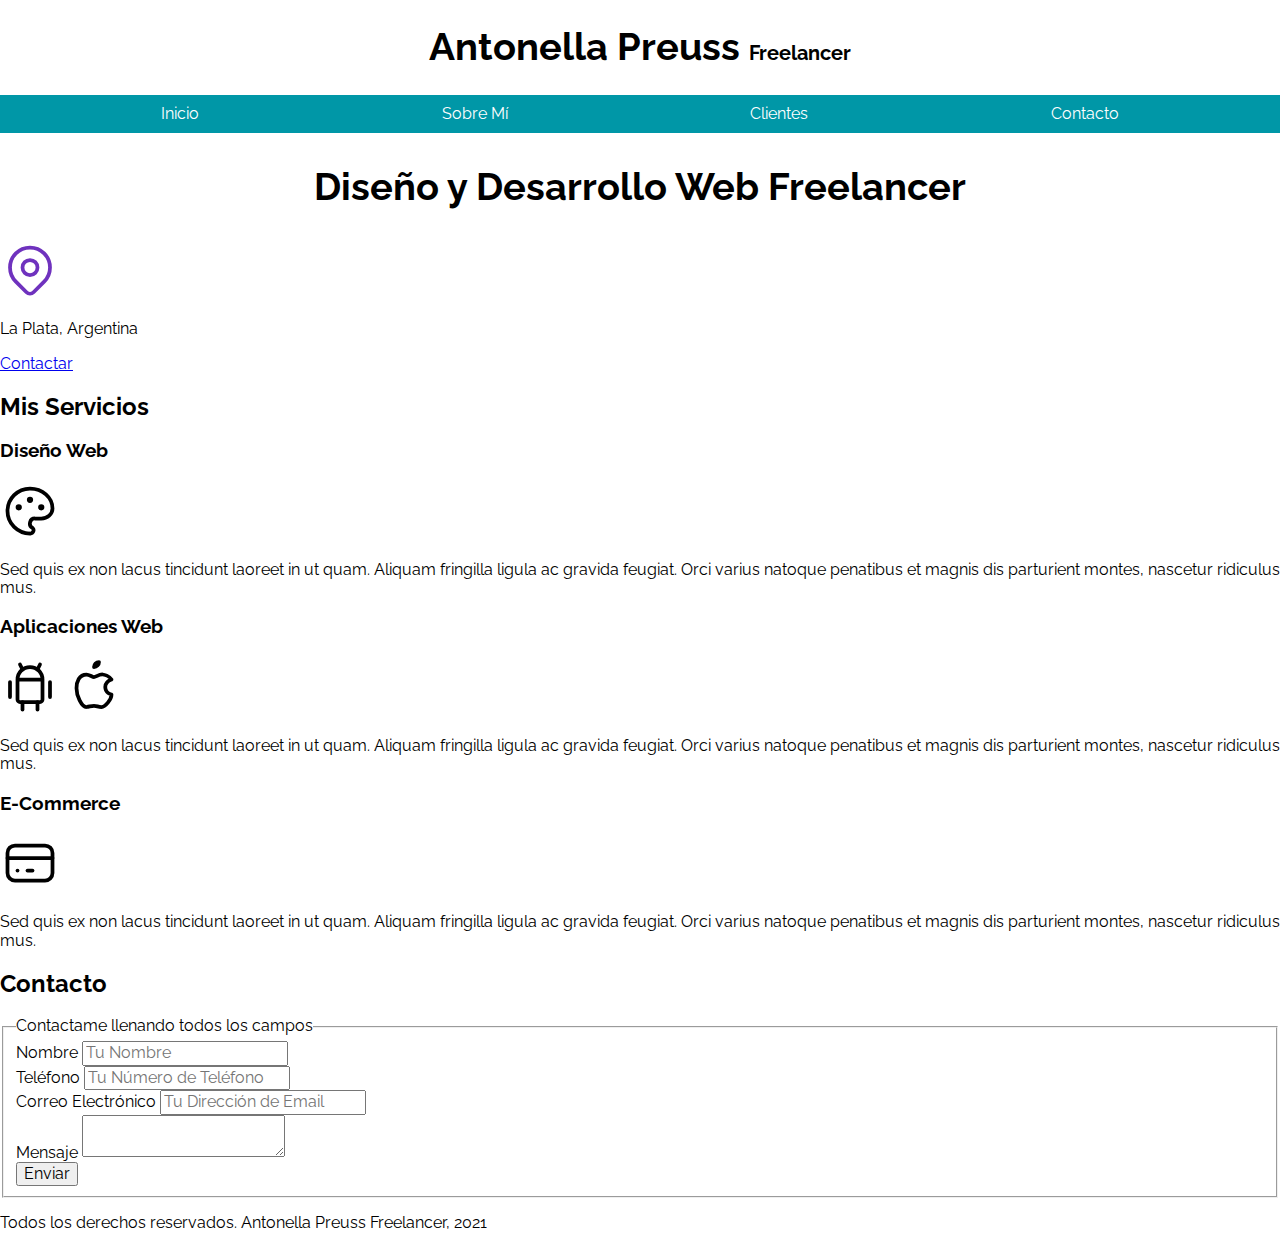
==== index.html @ 2dcd5b8e "add ." ====
<!DOCTYPE html>
<html lang="en">
<head>
    <meta charset="UTF-8">
    <meta http-equiv="X-UA-Compatible" content="IE=edge">
    <meta name="viewport" content="width=device-width, initial-scale=1.0">
    <title>Diseñadora Freelancer</title>
    <link href="css/normalize.css" rel="stylesheet">
    <link rel="preconnect" href="https://fonts.googleapis.com">
    <link rel="preconnect" href="https://fonts.gstatic.com" crossorigin>
    <link href="https://fonts.googleapis.com/css2?family=Raleway:wght@300;400;700&display=swap" rel="stylesheet">
    <link href="css/styles.css" rel="stylesheet" type="text/css">    
</head>

<body>
    <header>
        <h1 class="titulo">Antonella Preuss <span>Freelancer</span></h1>
    </header>

    <div class="nav-bg">
        <nav class="navegacion-principal contenedor">
            <a href="#">Inicio</a>
            <a href="#">Sobre Mí</a>
            <a href="#">Clientes</a>
            <a href="#">Contacto</a>
        </nav>
    </div>

    <section>
        <h2 class="titulo">Diseño y Desarrollo Web Freelancer</h2>
        <svg xmlns="http://www.w3.org/2000/svg" class="icon icon-tabler icon-tabler-map-pin" width="60" height="60" viewBox="0 0 24 24" stroke-width="1.5" stroke="#6f32be" fill="none" stroke-linecap="round" stroke-linejoin="round">
                <path stroke="none" d="M0 0h24v24H0z" fill="none"/>
                <circle cx="12" cy="11" r="3" />
                <path d="M17.657 16.657l-4.243 4.243a2 2 0 0 1 -2.827 0l-4.244 -4.243a8 8 0 1 1 11.314 0z" />
        </svg>
        <p>La Plata, Argentina</p>
        <a href="#">Contactar</a>
    </section>

    <main>
        <h2>Mis Servicios</h2>

        <section>
            <h3>Diseño Web</h3>
            <svg xmlns="http://www.w3.org/2000/svg" class="icon icon-tabler icon-tabler-palette" width="60" height="60" viewBox="0 0 24 24" stroke-width="1.5" stroke="#000000" fill="none" stroke-linecap="round" stroke-linejoin="round">
                <path stroke="none" d="M0 0h24v24H0z" fill="none"/>
                <path d="M12 21a9 9 0 1 1 0 -18a9 8 0 0 1 9 8a4.5 4 0 0 1 -4.5 4h-2.5a2 2 0 0 0 -1 3.75a1.3 1.3 0 0 1 -1 2.25" />
                <circle cx="7.5" cy="10.5" r=".5" fill="currentColor" />
                <circle cx="12" cy="7.5" r=".5" fill="currentColor" />
                <circle cx="16.5" cy="10.5" r=".5" fill="currentColor" />
            </svg>
            <p>Sed quis ex non lacus tincidunt laoreet in ut quam. 
                Aliquam fringilla ligula ac gravida feugiat. 
                Orci varius natoque penatibus et magnis dis parturient montes, nascetur ridiculus mus.
            </p>
        </section>
    
        <section>
            <h3>Aplicaciones Web</h3>
            <svg xmlns="http://www.w3.org/2000/svg" class="icon icon-tabler icon-tabler-brand-android" width="60" height="60" viewBox="0 0 24 24" stroke-width="1.5" stroke="#000000" fill="none" stroke-linecap="round" stroke-linejoin="round">
                <path stroke="none" d="M0 0h24v24H0z" fill="none"/>
                <line x1="4" y1="10" x2="4" y2="16" />
                <line x1="20" y1="10" x2="20" y2="16" />
                <path d="M7 9h10v8a1 1 0 0 1 -1 1h-8a1 1 0 0 1 -1 -1v-8a5 5 0 0 1 10 0" />
                <line x1="8" y1="3" x2="9" y2="5" />
                <line x1="16" y1="3" x2="15" y2="5" />
                <line x1="9" y1="18" x2="9" y2="21" />
                <line x1="15" y1="18" x2="15" y2="21" />
            </svg>

            <svg xmlns="http://www.w3.org/2000/svg" class="icon icon-tabler icon-tabler-brand-apple" width="60" height="60" viewBox="0 0 24 24" stroke-width="1.5" stroke="#000000" fill="none" stroke-linecap="round" stroke-linejoin="round">
                <path stroke="none" d="M0 0h24v24H0z" fill="none"/>
                <path d="M9 7c-3 0 -4 3 -4 5.5c0 3 2 7.5 4 7.5c1.088 -.046 1.679 -.5 3 -.5c1.312 0 1.5 .5 3 .5s4 -3 4 -5c-.028 -.01 -2.472 -.403 -2.5 -3c-.019 -2.17 2.416 -2.954 2.5 -3c-1.023 -1.492 -2.951 -1.963 -3.5 -2c-1.433 -.111 -2.83 1 -3.5 1c-.68 0 -1.9 -1 -3 -1z" />
                <path d="M12 4a2 2 0 0 0 2 -2a2 2 0 0 0 -2 2" />
            </svg>
            <p>Sed quis ex non lacus tincidunt laoreet in ut quam. 
                Aliquam fringilla ligula ac gravida feugiat. 
                Orci varius natoque penatibus et magnis dis parturient montes, nascetur ridiculus mus.
            </p>
         </section>
    
        <section>
            <h3>E-Commerce</h3>
            <svg xmlns="http://www.w3.org/2000/svg" class="icon icon-tabler icon-tabler-credit-card" width="60" height="60" viewBox="0 0 24 24" stroke-width="1.5" stroke="#000000" fill="none" stroke-linecap="round" stroke-linejoin="round">
                <path stroke="none" d="M0 0h24v24H0z" fill="none"/>
                <rect x="3" y="5" width="18" height="14" rx="3" />
                <line x1="3" y1="10" x2="21" y2="10" />
                <line x1="7" y1="15" x2="7.01" y2="15" />
                <line x1="11" y1="15" x2="13" y2="15" />
            </svg>
            <p>Sed quis ex non lacus tincidunt laoreet in ut quam. 
                Aliquam fringilla ligula ac gravida feugiat. 
                Orci varius natoque penatibus et magnis dis parturient montes, nascetur ridiculus mus.
            </p>
        </section>
    </main>
    
    <section>
        <h2>Contacto</h2>
        <form>
            <fieldset>
                <legend>Contactame llenando todos los campos</legend>
                <div>
                    <label>Nombre</label>
                    <input type="text" placeholder="Tu Nombre">
                </div>

                <div>
                    <label>Teléfono</label>
                    <input type="tel" placeholder="Tu Número de Teléfono">
                </div>

                <div>
                    <label>Correo Electrónico</label>
                    <input type="email" placeholder="Tu Dirección de Email">
                </div>

                <div>
                    <label>Mensaje</label>
                    <textarea></textarea>
                </div>
                
                <div>
                    <input type="submit" value="Enviar">
                </div>
            </fieldset>
        </form>
    </section>

    <footer>
        <p>Todos los derechos reservados. Antonella Preuss Freelancer, 2021</p>
    </footer>

</body>
</html>
---- css/styles.css ----
:root {
    --blanco: #FFFFFF;  
    --oscuro: #212121;
    --primario: #ffC107;
    --secundario: #0097a7;
    --gris: #757575;
}

html {
    font-size: 62.5%;
}

body {
    font-size: 16px; /*1rem = 10px*/
    font-family: 'Raleway', sans-serif;
}

.titulo {
    text-align: center;
    font-size: 3.8rem;
}

.titulo span {
    font-size: 2rem;
}

.nav-bg {
    background-color: var(--secundario);  
}

.contenedor {
    width: 120rem; /*1200px*/
    margin: 0 auto;
}

.navegacion-principal {
    /*solo los enlaces con su contenedor*/
    padding: 1rem;
    display: flex;
    justify-content: space-around;
}

.navegacion-principal a {
    color: var(--blanco);
    text-decoration: none;
}
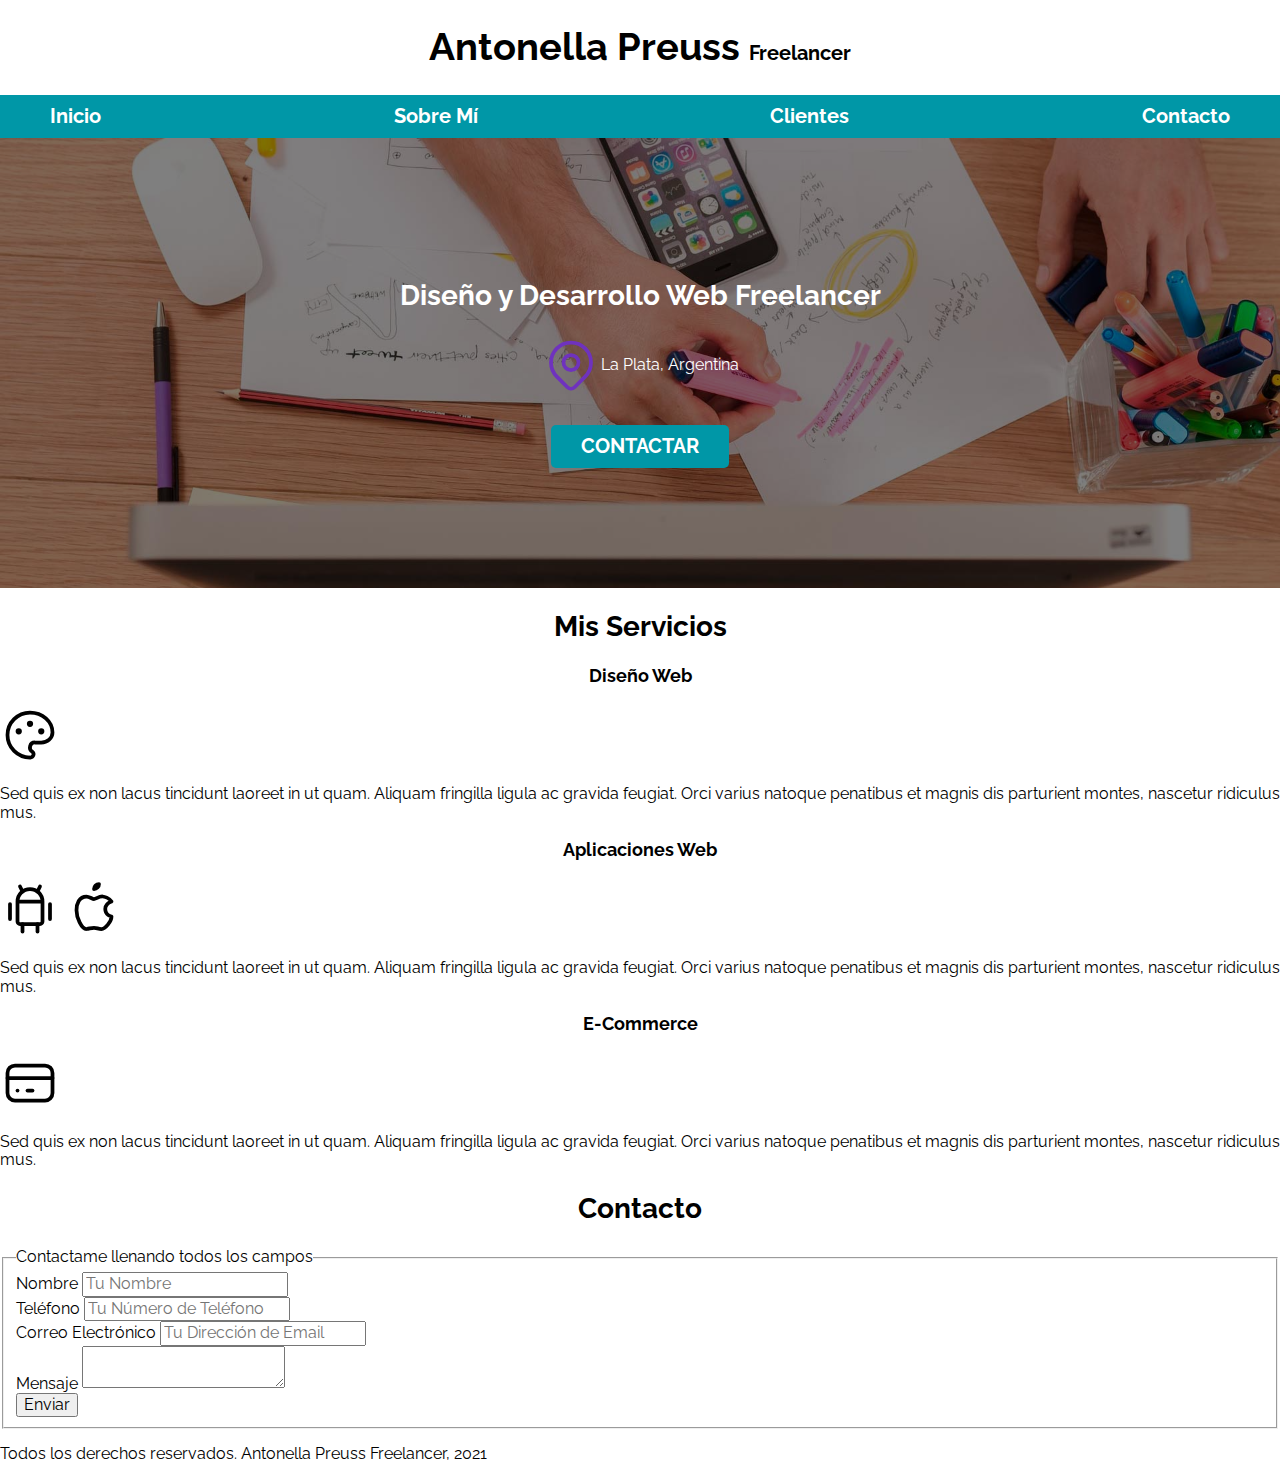
==== commit 6d7b70a5: "add ." ====
--- a/index.html
+++ b/index.html
@@ -26,15 +26,19 @@
         </nav>
     </div>
 
-    <section>
-        <h2 class="titulo">Diseño y Desarrollo Web Freelancer</h2>
-        <svg xmlns="http://www.w3.org/2000/svg" class="icon icon-tabler icon-tabler-map-pin" width="60" height="60" viewBox="0 0 24 24" stroke-width="1.5" stroke="#6f32be" fill="none" stroke-linecap="round" stroke-linejoin="round">
-                <path stroke="none" d="M0 0h24v24H0z" fill="none"/>
-                <circle cx="12" cy="11" r="3" />
-                <path d="M17.657 16.657l-4.243 4.243a2 2 0 0 1 -2.827 0l-4.244 -4.243a8 8 0 1 1 11.314 0z" />
-        </svg>
-        <p>La Plata, Argentina</p>
-        <a href="#">Contactar</a>
+    <section class="hero">
+        <div class="contenido-hero">
+            <h2>Diseño y Desarrollo Web Freelancer</h2>
+            <div class="ubicacion"> 
+                <svg xmlns="http://www.w3.org/2000/svg" class="icon icon-tabler icon-tabler-map-pin" width="60" height="60" viewBox="0 0 24 24" stroke-width="1.5" stroke="#6f32be" fill="none" stroke-linecap="round" stroke-linejoin="round">
+                    <path stroke="none" d="M0 0h24v24H0z" fill="none"/>
+                    <circle cx="12" cy="11" r="3" />
+                    <path d="M17.657 16.657l-4.243 4.243a2 2 0 0 1 -2.827 0l-4.244 -4.243a8 8 0 1 1 11.314 0z" />
+                </svg>
+                <p>La Plata, Argentina</p>
+            </div>
+            <a class="boton" href="#">Contactar</a>
+        </div>
     </section>
 
     <main>
--- a/css/styles.css
+++ b/css/styles.css
@@ -8,6 +8,11 @@
 
 html {
     font-size: 62.5%;
+    box-sizing: border-box;
+}
+
+*, *:before, *:after {
+    box-sizing: inherit;
 }
 
 body {
@@ -15,9 +20,20 @@
     font-family: 'Raleway', sans-serif;
 }
 
-.titulo {
-    text-align: center;
+h1 {
     font-size: 3.8rem;
+}
+
+h2 {
+    font-size: 2.8rem;
+}
+
+h3 {
+    font-size: 1.8rem;
+}
+
+h1, h2, h3 {
+    text-align: center; 
 }
 
 .titulo span {
@@ -29,18 +45,96 @@
 }
 
 .contenedor {
-    width: 120rem; /*1200px*/
+    max-width: 120rem; /*1200px*/
     margin: 0 auto;
+}
+
+.boton {
+    background-color: var(--secundario);
+    color: var(--blanco);
+    padding: 1rem 3rem;
+    margin-top: 3rem;
+    font-size: 2rem;
+    text-decoration: none;
+    text-transform: uppercase;
+    font-weight: 700;
+    border-radius: .5rem;
+    width: 90%;
+    text-align: center;
+}
+
+@media (min-width: 768px) {
+    .boton {
+        width: auto;
+    }
+    
 }
 
 .navegacion-principal {
     /*solo los enlaces con su contenedor*/
-    padding: 1rem;
     display: flex;
-    justify-content: space-around;
+    flex-direction: column;
+}
+
+@media (min-width: 480px) {
+    /*tamaño de celular*/
+}
+
+@media (min-width: 768px) { /*tamaño de tablet*/
+    .navegacion-principal {
+        flex-direction: row;
+        justify-content: space-between;
+    }
+}
+
+@media (min-width: 1140px) {
+    /*tamaño laptop/PC escritorio*/
+}
+
+@media (min-width: 1400px) {
+    /*tamaño grande, puede ser para TV*/
 }
 
 .navegacion-principal a {
+    display: block;
+    text-align: center;
     color: var(--blanco);
     text-decoration: none;
+    font-size: 2rem;
+    font-weight: 700;
+    padding: 1rem;
 }
+
+.navegacion-principal a:hover {
+    background-color: var(--primario);
+    color: var(--oscuro);
+}
+
+.hero {
+    background-image: url(../images/hero.jpg);
+    background-repeat: no-repeat;
+    background-size: cover;
+    height: 450px;
+    position: relative; /*.hero es el padre de .contenido-hero, y el padre del elemento que quiero posicionar*/
+                /*de forma absoluta debe tener este valor*/
+}
+/*ahora si puedo modificar la posicion del hijo:*/
+.contenido-hero {
+    position: absolute;
+    width: 100%;
+    height: 100%;
+    background-color: rgba(0, 0, 0, 0.5);
+    display: flex;
+    flex-direction: column;
+    align-items: center;
+    justify-content: center;
+}
+
+.contenido-hero h2, .contenido-hero p {
+    color: var(--blanco);
+}
+
+.ubicacion {
+    display: flex;
+    align-items: center;
+}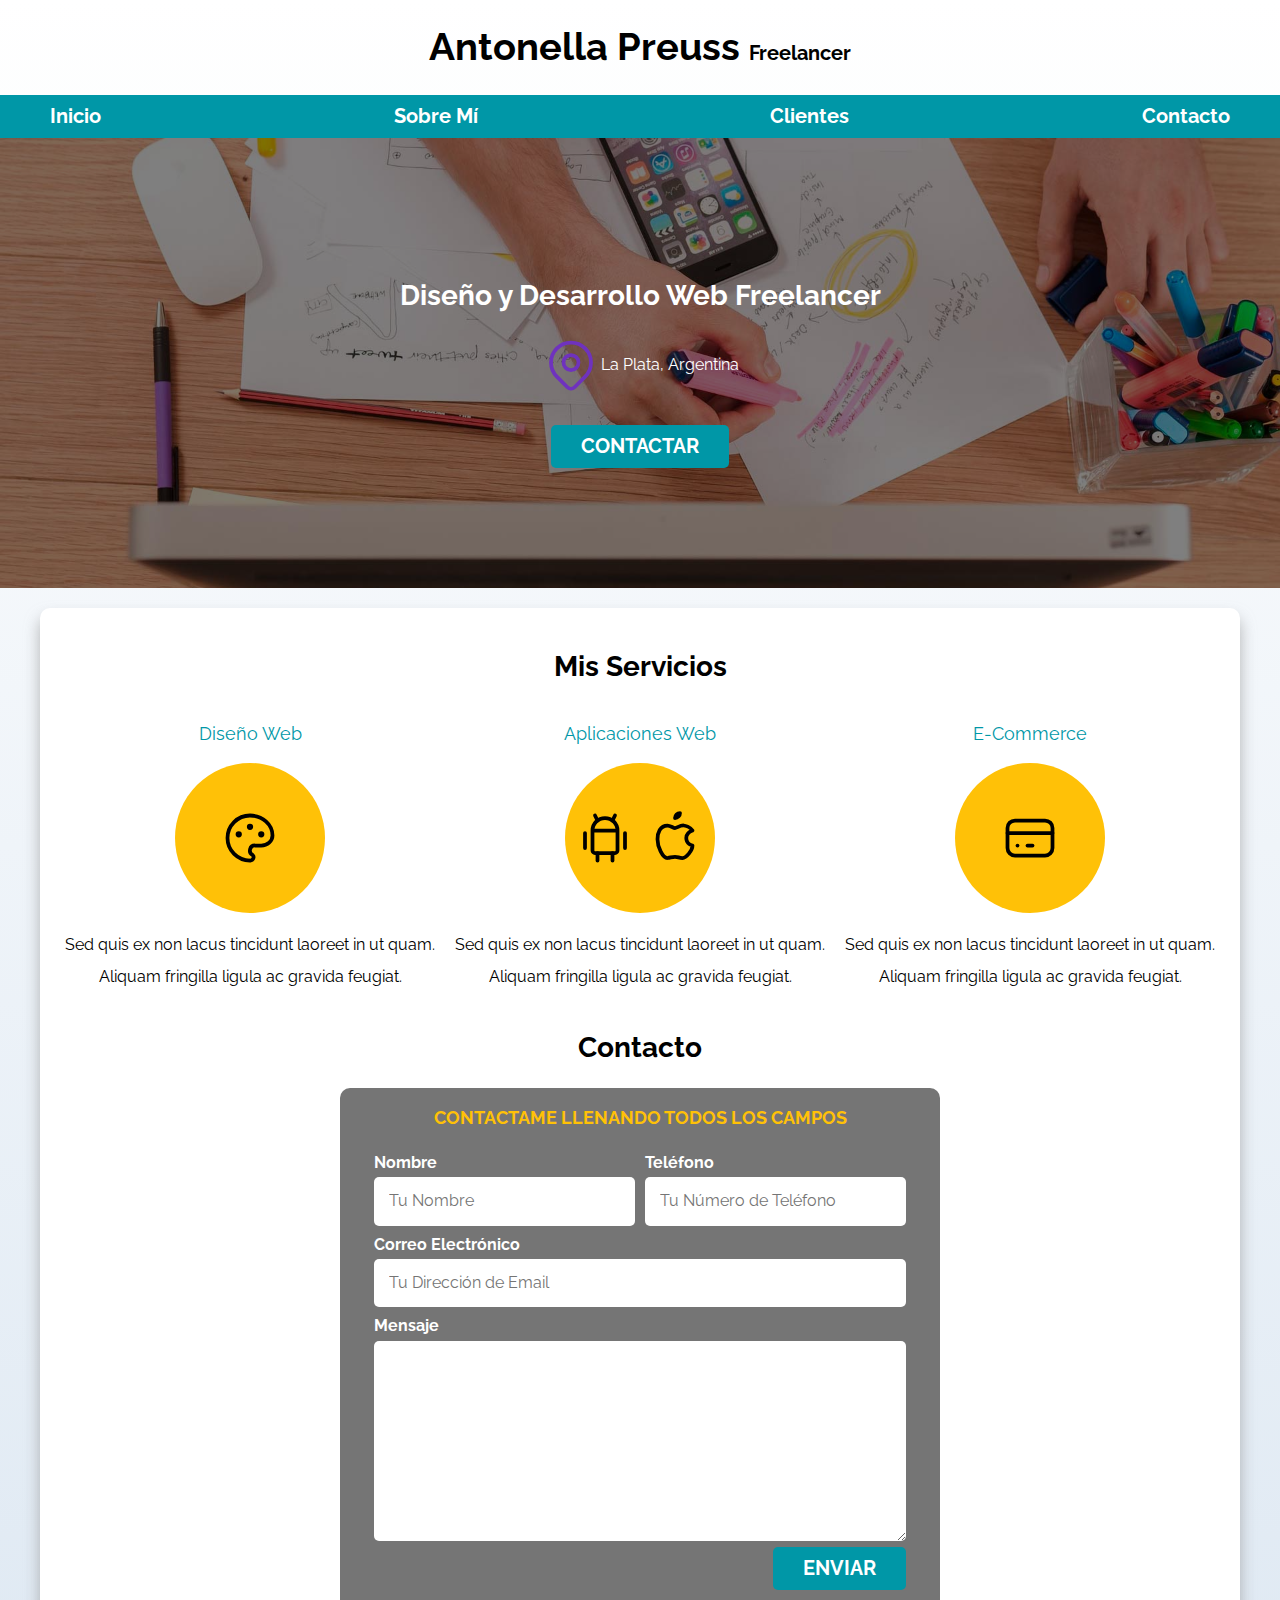
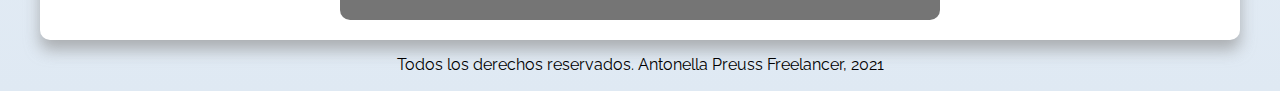
==== commit d040dbed: "add ." ====
--- a/index.html
+++ b/index.html
@@ -41,97 +41,104 @@
         </div>
     </section>
 
-    <main>
-        <h2>Mis Servicios</h2>
+    <main class="contenedor sombra">
+            <h2>Mis Servicios</h2>
 
+            <div class="servicios">
+                <section class="servicio">
+                    <h3>Diseño Web</h3>
+                    <div class="iconos">
+                        <svg xmlns="http://www.w3.org/2000/svg" class="icon icon-tabler icon-tabler-palette" width="60" height="60" viewBox="0 0 24 24" stroke-width="1.5" stroke="#000000" fill="none" stroke-linecap="round" stroke-linejoin="round">
+                            <path stroke="none" d="M0 0h24v24H0z" fill="none"/>
+                            <path d="M12 21a9 9 0 1 1 0 -18a9 8 0 0 1 9 8a4.5 4 0 0 1 -4.5 4h-2.5a2 2 0 0 0 -1 3.75a1.3 1.3 0 0 1 -1 2.25" />
+                            <circle cx="7.5" cy="10.5" r=".5" fill="currentColor" />
+                            <circle cx="12" cy="7.5" r=".5" fill="currentColor" />
+                            <circle cx="16.5" cy="10.5" r=".5" fill="currentColor" />
+                        </svg>
+                    </div>
+                    <p>Sed quis ex non lacus tincidunt laoreet in ut quam. 
+                        Aliquam fringilla ligula ac gravida feugiat. 
+                    </p>
+                </section>
+            
+                <section class="servicio">
+                    <h3>Aplicaciones Web</h3>
+                    <div class="iconos">
+                        <svg xmlns="http://www.w3.org/2000/svg" class="icon icon-tabler icon-tabler-brand-android" width="60" height="60" viewBox="0 0 24 24" stroke-width="1.5" stroke="#000000" fill="none" stroke-linecap="round" stroke-linejoin="round">
+                            <path stroke="none" d="M0 0h24v24H0z" fill="none"/>
+                            <line x1="4" y1="10" x2="4" y2="16" />
+                            <line x1="20" y1="10" x2="20" y2="16" />
+                            <path d="M7 9h10v8a1 1 0 0 1 -1 1h-8a1 1 0 0 1 -1 -1v-8a5 5 0 0 1 10 0" />
+                            <line x1="8" y1="3" x2="9" y2="5" />
+                            <line x1="16" y1="3" x2="15" y2="5" />
+                            <line x1="9" y1="18" x2="9" y2="21" />
+                            <line x1="15" y1="18" x2="15" y2="21" />
+                        </svg>
+
+                        <svg xmlns="http://www.w3.org/2000/svg" class="icon icon-tabler icon-tabler-brand-apple" width="60" height="60" viewBox="0 0 24 24" stroke-width="1.5" stroke="#000000" fill="none" stroke-linecap="round" stroke-linejoin="round">
+                            <path stroke="none" d="M0 0h24v24H0z" fill="none"/>
+                            <path d="M9 7c-3 0 -4 3 -4 5.5c0 3 2 7.5 4 7.5c1.088 -.046 1.679 -.5 3 -.5c1.312 0 1.5 .5 3 .5s4 -3 4 -5c-.028 -.01 -2.472 -.403 -2.5 -3c-.019 -2.17 2.416 -2.954 2.5 -3c-1.023 -1.492 -2.951 -1.963 -3.5 -2c-1.433 -.111 -2.83 1 -3.5 1c-.68 0 -1.9 -1 -3 -1z" />
+                            <path d="M12 4a2 2 0 0 0 2 -2a2 2 0 0 0 -2 2" />
+                        </svg>
+                    </div>
+                    <p>Sed quis ex non lacus tincidunt laoreet in ut quam. 
+                        Aliquam fringilla ligula ac gravida feugiat. 
+                    </p>
+                </section>
+            
+                <section class="servicio">
+                    <h3>E-Commerce</h3>
+                    <div class="iconos">
+                        <svg xmlns="http://www.w3.org/2000/svg" class="icon icon-tabler icon-tabler-credit-card" width="60" height="60" viewBox="0 0 24 24" stroke-width="1.5" stroke="#000000" fill="none" stroke-linecap="round" stroke-linejoin="round">
+                            <path stroke="none" d="M0 0h24v24H0z" fill="none"/>
+                            <rect x="3" y="5" width="18" height="14" rx="3" />
+                            <line x1="3" y1="10" x2="21" y2="10" />
+                            <line x1="7" y1="15" x2="7.01" y2="15" />
+                            <line x1="11" y1="15" x2="13" y2="15" />
+                        </svg>
+                    </div>
+                    <p>Sed quis ex non lacus tincidunt laoreet in ut quam. 
+                        Aliquam fringilla ligula ac gravida feugiat. 
+                    </p>
+                </section>
+            </div> <!--cierre del div de .servicios-->
+        
         <section>
-            <h3>Diseño Web</h3>
-            <svg xmlns="http://www.w3.org/2000/svg" class="icon icon-tabler icon-tabler-palette" width="60" height="60" viewBox="0 0 24 24" stroke-width="1.5" stroke="#000000" fill="none" stroke-linecap="round" stroke-linejoin="round">
-                <path stroke="none" d="M0 0h24v24H0z" fill="none"/>
-                <path d="M12 21a9 9 0 1 1 0 -18a9 8 0 0 1 9 8a4.5 4 0 0 1 -4.5 4h-2.5a2 2 0 0 0 -1 3.75a1.3 1.3 0 0 1 -1 2.25" />
-                <circle cx="7.5" cy="10.5" r=".5" fill="currentColor" />
-                <circle cx="12" cy="7.5" r=".5" fill="currentColor" />
-                <circle cx="16.5" cy="10.5" r=".5" fill="currentColor" />
-            </svg>
-            <p>Sed quis ex non lacus tincidunt laoreet in ut quam. 
-                Aliquam fringilla ligula ac gravida feugiat. 
-                Orci varius natoque penatibus et magnis dis parturient montes, nascetur ridiculus mus.
-            </p>
-        </section>
-    
-        <section>
-            <h3>Aplicaciones Web</h3>
-            <svg xmlns="http://www.w3.org/2000/svg" class="icon icon-tabler icon-tabler-brand-android" width="60" height="60" viewBox="0 0 24 24" stroke-width="1.5" stroke="#000000" fill="none" stroke-linecap="round" stroke-linejoin="round">
-                <path stroke="none" d="M0 0h24v24H0z" fill="none"/>
-                <line x1="4" y1="10" x2="4" y2="16" />
-                <line x1="20" y1="10" x2="20" y2="16" />
-                <path d="M7 9h10v8a1 1 0 0 1 -1 1h-8a1 1 0 0 1 -1 -1v-8a5 5 0 0 1 10 0" />
-                <line x1="8" y1="3" x2="9" y2="5" />
-                <line x1="16" y1="3" x2="15" y2="5" />
-                <line x1="9" y1="18" x2="9" y2="21" />
-                <line x1="15" y1="18" x2="15" y2="21" />
-            </svg>
+            <h2>Contacto</h2>
+            <form class="formulario">
+                <fieldset>
+                    <legend>Contactame llenando todos los campos</legend>
+                    <div class="contenedor-campos">
+                        <div class="campo">
+                            <label>Nombre</label>
+                            <input class="input-text" type="text" placeholder="Tu Nombre">
+                        </div>
 
-            <svg xmlns="http://www.w3.org/2000/svg" class="icon icon-tabler icon-tabler-brand-apple" width="60" height="60" viewBox="0 0 24 24" stroke-width="1.5" stroke="#000000" fill="none" stroke-linecap="round" stroke-linejoin="round">
-                <path stroke="none" d="M0 0h24v24H0z" fill="none"/>
-                <path d="M9 7c-3 0 -4 3 -4 5.5c0 3 2 7.5 4 7.5c1.088 -.046 1.679 -.5 3 -.5c1.312 0 1.5 .5 3 .5s4 -3 4 -5c-.028 -.01 -2.472 -.403 -2.5 -3c-.019 -2.17 2.416 -2.954 2.5 -3c-1.023 -1.492 -2.951 -1.963 -3.5 -2c-1.433 -.111 -2.83 1 -3.5 1c-.68 0 -1.9 -1 -3 -1z" />
-                <path d="M12 4a2 2 0 0 0 2 -2a2 2 0 0 0 -2 2" />
-            </svg>
-            <p>Sed quis ex non lacus tincidunt laoreet in ut quam. 
-                Aliquam fringilla ligula ac gravida feugiat. 
-                Orci varius natoque penatibus et magnis dis parturient montes, nascetur ridiculus mus.
-            </p>
-         </section>
-    
-        <section>
-            <h3>E-Commerce</h3>
-            <svg xmlns="http://www.w3.org/2000/svg" class="icon icon-tabler icon-tabler-credit-card" width="60" height="60" viewBox="0 0 24 24" stroke-width="1.5" stroke="#000000" fill="none" stroke-linecap="round" stroke-linejoin="round">
-                <path stroke="none" d="M0 0h24v24H0z" fill="none"/>
-                <rect x="3" y="5" width="18" height="14" rx="3" />
-                <line x1="3" y1="10" x2="21" y2="10" />
-                <line x1="7" y1="15" x2="7.01" y2="15" />
-                <line x1="11" y1="15" x2="13" y2="15" />
-            </svg>
-            <p>Sed quis ex non lacus tincidunt laoreet in ut quam. 
-                Aliquam fringilla ligula ac gravida feugiat. 
-                Orci varius natoque penatibus et magnis dis parturient montes, nascetur ridiculus mus.
-            </p>
+                        <div class="campo">
+                            <label>Teléfono</label>
+                            <input class="input-text" type="tel" placeholder="Tu Número de Teléfono">
+                        </div>
+
+                        <div class="campo">
+                            <label>Correo Electrónico</label>
+                            <input class="input-text" type="email" placeholder="Tu Dirección de Email">
+                        </div>
+
+                        <div class="campo">
+                            <label>Mensaje</label>
+                            <textarea class="input-text"></textarea>
+                        </div>
+                    </div> <!--cierre .contenedor-campos-->
+                    
+                    <div class="alinear-derecha flex">
+                        <input class="boton w-sm-100" type="submit" value="Enviar">
+                    </div>
+                </fieldset>
+            </form>
         </section>
     </main>
-    
-    <section>
-        <h2>Contacto</h2>
-        <form>
-            <fieldset>
-                <legend>Contactame llenando todos los campos</legend>
-                <div>
-                    <label>Nombre</label>
-                    <input type="text" placeholder="Tu Nombre">
-                </div>
 
-                <div>
-                    <label>Teléfono</label>
-                    <input type="tel" placeholder="Tu Número de Teléfono">
-                </div>
-
-                <div>
-                    <label>Correo Electrónico</label>
-                    <input type="email" placeholder="Tu Dirección de Email">
-                </div>
-
-                <div>
-                    <label>Mensaje</label>
-                    <textarea></textarea>
-                </div>
-                
-                <div>
-                    <input type="submit" value="Enviar">
-                </div>
-            </fieldset>
-        </form>
-    </section>
-
-    <footer>
+    <footer class="footer">
         <p>Todos los derechos reservados. Antonella Preuss Freelancer, 2021</p>
     </footer>
 
--- a/css/styles.css
+++ b/css/styles.css
@@ -6,42 +6,27 @@
     --gris: #757575;
 }
 
+/*Globales*/
 html {
     font-size: 62.5%;
     box-sizing: border-box;
+    scroll-snap-type: y mandatory;
 }
 
 *, *:before, *:after {
     box-sizing: inherit;
+}
+
+/*Scroll snap*/
+.servicios, .navegacion-principal, .formulario {
+    scroll-snap-align: center;
+    scroll-snap-stop: always;
 }
 
 body {
     font-size: 16px; /*1rem = 10px*/
     font-family: 'Raleway', sans-serif;
-}
-
-h1 {
-    font-size: 3.8rem;
-}
-
-h2 {
-    font-size: 2.8rem;
-}
-
-h3 {
-    font-size: 1.8rem;
-}
-
-h1, h2, h3 {
-    text-align: center; 
-}
-
-.titulo span {
-    font-size: 2rem;
-}
-
-.nav-bg {
-    background-color: var(--secundario);  
+    background-image: linear-gradient(to top, #DFE9F3 0%, var(--blanco) 100%);
 }
 
 .contenedor {
@@ -61,13 +46,71 @@
     border-radius: .5rem;
     width: 90%;
     text-align: center;
+    border: none;
 }
 
 @media (min-width: 768px) {
     .boton {
         width: auto;
     }
-    
+}
+
+.boton:hover {
+    cursor: pointer;
+}
+
+.sombra {
+    box-shadow: 0px 10px 15px 0px rgba(143,143,143,0.65);
+    background-color: var(--blanco);
+    padding: 2rem;
+    border-radius: 1rem;
+}
+
+/*Tipografía*/
+h1 {
+    font-size: 3.8rem;
+}
+
+h2 {
+    font-size: 2.8rem;
+}
+
+h3 {
+    font-size: 1.8rem;
+}
+
+h1, h2, h3 {
+    text-align: center; 
+}
+
+/*Titulos*/
+.titulo span {
+    font-size: 2rem;
+}
+
+/*Utilidades*/
+.w-sm-100 {
+    width: 100%;
+}
+
+@media (min-width: 768px) {
+    .w-sm-100 {
+        width: auto;
+    }
+}
+
+.flex {
+    display: flex;
+}
+
+.alinear-derecha {
+    justify-content: flex-end;
+}
+
+
+/*Navegación Principal*/
+.nav-bg {
+    background-color: var(--secundario);  /*tmb es utilidad*/
 }
 
 .navegacion-principal {
@@ -110,6 +153,7 @@
     color: var(--oscuro);
 }
 
+/*Hero*/
 .hero {
     background-image: url(../images/hero.jpg);
     background-repeat: no-repeat;
@@ -117,6 +161,7 @@
     height: 450px;
     position: relative; /*.hero es el padre de .contenido-hero, y el padre del elemento que quiero posicionar*/
                 /*de forma absoluta debe tener este valor*/
+    margin-bottom: 2rem;
 }
 /*ahora si puedo modificar la posicion del hijo:*/
 .contenido-hero {
@@ -134,7 +179,105 @@
     color: var(--blanco);
 }
 
-.ubicacion {
-    display: flex;
-    align-items: center;
+.contenido-hero .ubicacion {
+    display: flex;
+    align-items: center;
+}
+
+/*Servicios*/
+
+@media (min-width: 768px) {
+    .servicios {
+        display: grid;
+        grid-template-columns: repeat(3, 1fr); /*del entero del ancho, cada columna toma una fracción*/
+        column-gap: 1rem;
+    }
+}
+
+.servicio {
+    display: flex;
+    flex-direction: column;
+    align-items: center;
+}
+
+.servicio h3 {
+    color: var(--secundario);
+    font-weight: normal;
+}
+
+.servicio p {
+    line-height: 2;
+    text-align: center;
+}
+
+.servicio .iconos {
+    height: 15rem;
+    width: 15rem;
+    background-color: var(--primario);
+    border-radius: 50%;
+    display: flex;
+    justify-content: space-evenly;
+    align-items: center;
+}
+
+/*Contacto*/
+.formulario {
+    background-color: var(--gris);
+    width: min(60rem, 100%); /*Utiliza el valor más pequeño entre los 2 parámetros.*/ 
+    margin: 0 auto;
+    padding: 2rem;
+    border-radius: 1rem;
+}
+
+.formulario fieldset {
+    border: none;
+}
+
+.formulario legend {
+    text-align: center;
+    font-size: 1.8rem;
+    text-transform: uppercase;
+    font-weight: 700;
+    margin-bottom: 2rem;
+    color: var(--primario);
+}
+
+@media (min-width: 768px) {
+    .contenedor-campos {
+        display: grid;
+        grid-template-columns: repeat(2, 1fr);
+        grid-template-rows: auto auto 20rem;
+        column-gap: 1rem;
+    }
+    .campo:nth-child(3), .campo:nth-child(4) {
+        grid-column: 1 / 3;
+    }
+}
+
+.campo {
+    margin-bottom: 1rem;
+
+}
+
+.campo label {
+    color: var(--blanco);
+    font-weight: 700;
+    margin-bottom: .5rem;
+    display: block;
+}
+
+.campo textarea {
+    height: 20rem;
+}
+
+.input-text {
+    width: 100%;
+    border: none;
+    padding: 1.5rem;
+    border-radius: .5rem;
+}
+
+/*Footer*/
+.footer {
+    text-align: center;
 }